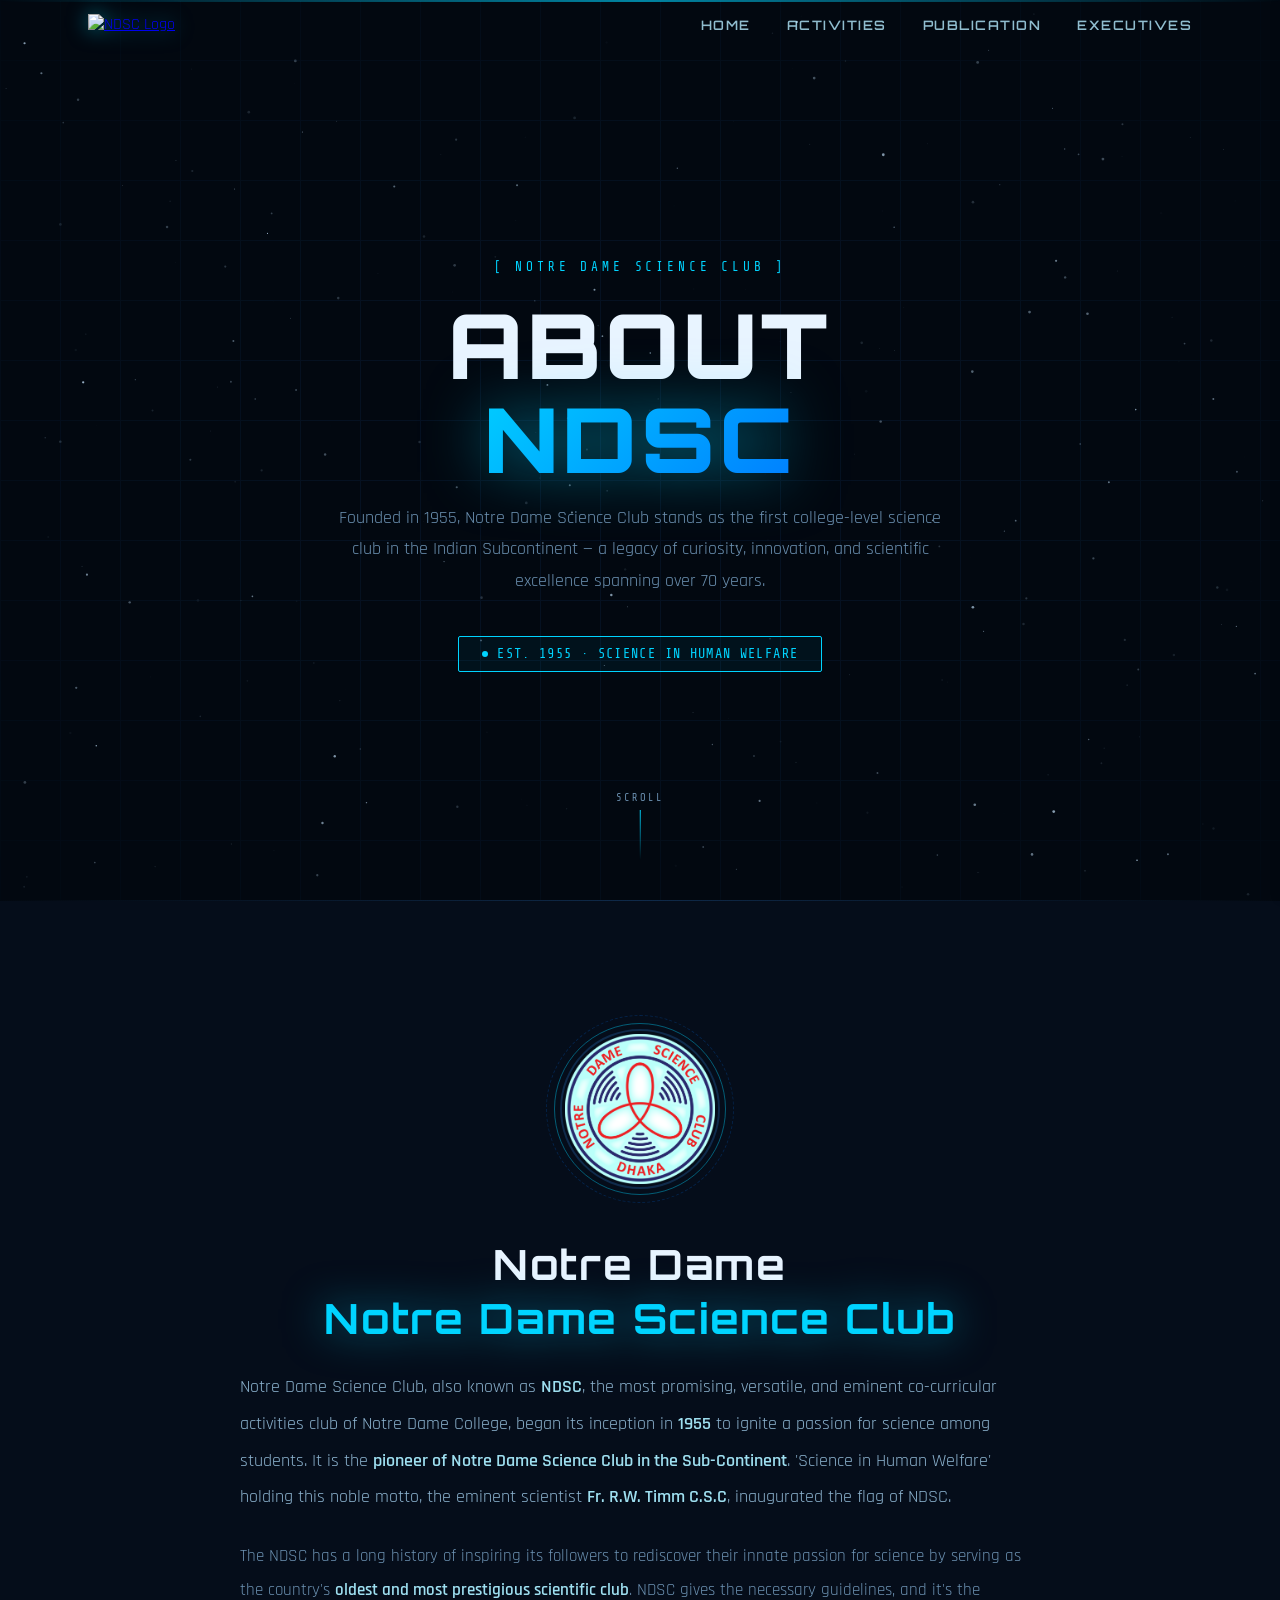
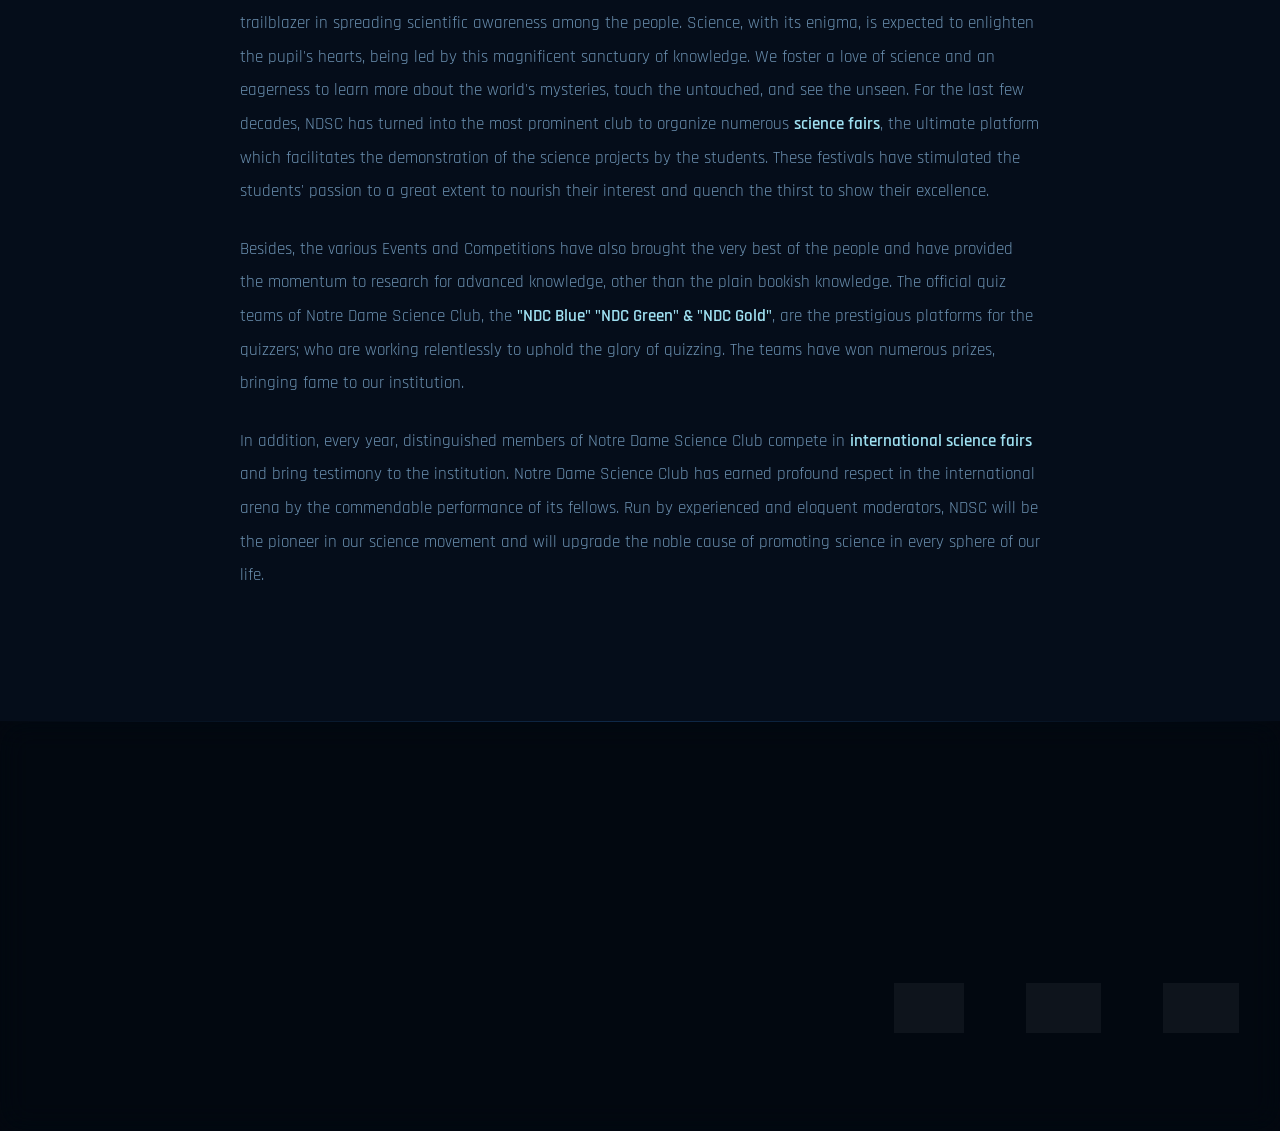
==== about.html @ 69e87bfc "Fixed images of executives, removed fest button" ====
<!DOCTYPE html>
<html lang="en">
<head>
  <meta charset="UTF-8" />
  <meta name="viewport" content="width=device-width, initial-scale=1.0"/>
  <title>About | Notre Dame Science Club</title>
  <link rel="icon" href="images/cropped-logo.png" type="image/png"/>
  <link rel="stylesheet" href="css/nav.css">
  <link rel="stylesheet" href="https://cdnjs.cloudflare.com/ajax/libs/font-awesome/4.7.0/css/font-awesome.min.css">  
  <link rel="stylesheet" href="css/footer.css">
  <script src="js/nav.js" defer></script>

  <link href="https://fonts.googleapis.com/css2?family=Orbitron:wght@400;600;700;900&family=Rajdhani:wght@300;400;500;600;700&family=Share+Tech+Mono&display=swap" rel="stylesheet"/>
  <style>
    :root {
      --bg: #020810;
      --bg2: #050d1a;
      --blue: #00d4ff;
      --blue2: #0077ff;
      --glow: #00d4ff88;
      --white: #e8f4ff;
      --muted: #6a8faf;
      --card: #0a1628cc;
      --border: #0f2a4a;
      --accent: #ff6b35;
    }

    *, *::before, *::after { margin: 0; padding: 0; box-sizing: border-box; }
    html { scroll-behavior: smooth; }
    body { background: var(--bg); color: var(--white); font-family: 'Rajdhani', sans-serif; overflow-x: hidden; cursor: default; }

    #starfield { position: fixed; top: 0; left: 0; width: 100%; height: 100%; z-index: 0; pointer-events: none; }

    .particles { position: fixed; top: 0; left: 0; width: 100%; height: 100%; z-index: 0; pointer-events: none; overflow: hidden; }
    .particle { position: absolute; width: 2px; height: 2px; border-radius: 50%; background: var(--blue); opacity: 0; animation: floatUp var(--dur) linear infinite; animation-delay: var(--delay); left: var(--x); }
    @keyframes floatUp {
      0%   { transform: translateY(100vh) scale(0); opacity: 0; }
      10%  { opacity: 0.6; }
      90%  { opacity: 0.3; }
      100% { transform: translateY(-10vh) scale(1.5); opacity: 0; }
    }

    .hero { position: relative; z-index: 1; min-height: 100vh; display: flex; flex-direction: column; align-items: center; justify-content: center; text-align: center; padding: 6rem 2rem 4rem; overflow: hidden; }
    .hero-grid-overlay { position: absolute; inset: 0; background-image: linear-gradient(var(--border) 1px, transparent 1px), linear-gradient(90deg, var(--border) 1px, transparent 1px); background-size: 60px 60px; opacity: 0.3; mask-image: radial-gradient(ellipse 80% 80% at 50% 50%, black 30%, transparent 100%); }
    .hero-scan { position: absolute; top: 0; left: 0; right: 0; height: 2px; background: linear-gradient(90deg, transparent, var(--blue), transparent); animation: scan 4s linear infinite; opacity: 0.6; }
    @keyframes scan { 0% { top: 0; } 100% { top: 100%; } }
    .hero-tag { font-family: 'Share Tech Mono', monospace; font-size: 0.8rem; color: var(--blue); letter-spacing: 0.3em; text-transform: uppercase; margin-bottom: 1.5rem; opacity: 0; animation: fadeUp 0.8s 0.3s forwards; }
    .hero-tag::before { content: '[ '; }
    .hero-tag::after  { content: ' ]'; }
    .hero-title { font-family: 'Orbitron', monospace; font-size: clamp(2.8rem, 7vw, 6rem); font-weight: 900; line-height: 1.05; letter-spacing: 0.04em; margin-bottom: 1rem; opacity: 0; animation: fadeUp 0.8s 0.5s forwards; }
    .hero-title .line1 { display: block; color: var(--white); }
    .hero-title .line2 { display: block; background: linear-gradient(135deg, var(--blue) 0%, var(--blue2) 100%); -webkit-background-clip: text; background-clip: text; -webkit-text-fill-color: transparent; filter: drop-shadow(0 0 30px var(--glow)); }
    .hero-subtitle { max-width: 620px; font-size: 1.15rem; font-weight: 400; color: var(--muted); line-height: 1.7; margin-bottom: 2.5rem; opacity: 0; animation: fadeUp 0.8s 0.7s forwards; }
    .hero-badge { display: inline-flex; align-items: center; gap: 0.6rem; padding: 0.6rem 1.4rem; border: 1px solid var(--blue); border-radius: 2px; font-family: 'Share Tech Mono', monospace; font-size: 0.85rem; color: var(--blue); background: #00d4ff0d; letter-spacing: 0.1em; opacity: 0; animation: fadeUp 0.8s 0.9s forwards; }
    .hero-badge .dot { width: 6px; height: 6px; border-radius: 50%; background: var(--blue); animation: pulse 1.5s infinite; }
    @keyframes pulse { 0%,100% { opacity: 1; transform: scale(1); } 50% { opacity: 0.4; transform: scale(0.6); } }
    .hero-scroll-indicator { position: absolute; bottom: 2.5rem; left: 50%; transform: translateX(-50%); display: flex; flex-direction: column; align-items: center; gap: 0.4rem; opacity: 0; animation: fadeIn 1s 1.5s forwards; }
    .hero-scroll-indicator span { font-family: 'Share Tech Mono', monospace; font-size: 0.65rem; letter-spacing: 0.2em; color: var(--muted); }
    .scroll-line { width: 1px; height: 50px; background: linear-gradient(180deg, var(--blue) 0%, transparent 100%); animation: scrollLine 2s ease-in-out infinite; }
    @keyframes scrollLine { 0%,100% { opacity: 0.3; transform: scaleY(1); } 50% { opacity: 1; transform: scaleY(1.2); } }

    section { position: relative; z-index: 1; padding: 6rem 2rem; }
    .container { max-width: 1100px; margin: 0 auto; }
    .section-label { font-family: 'Share Tech Mono', monospace; font-size: 0.75rem; letter-spacing: 0.35em; color: var(--blue); text-transform: uppercase; margin-bottom: 0.75rem; display: flex; align-items: center; gap: 0.75rem; }
    .section-label::before { content: ''; display: inline-block; width: 30px; height: 1px; background: var(--blue); }
    .section-title { font-family: 'Orbitron', monospace; font-size: clamp(1.8rem, 4vw, 3rem); font-weight: 700; letter-spacing: 0.03em; line-height: 1.15; margin-bottom: 1rem; }

    .reveal { opacity: 0; transform: translateY(40px); transition: opacity 0.7s ease, transform 0.7s ease; }
    .reveal.visible { opacity: 1; transform: translateY(0); }
    .reveal-delay-1 { transition-delay: 0.1s; }
    .reveal-delay-2 { transition-delay: 0.2s; }
    .reveal-delay-3 { transition-delay: 0.3s; }
    .reveal-delay-4 { transition-delay: 0.4s; }
    .reveal-delay-5 { transition-delay: 0.5s; }

    .divider { width: 100%; height: 1px; background: linear-gradient(90deg, transparent, var(--border), transparent); margin: 0; }

    /* ── HISTORY ── */
    .history-section { background: var(--bg); }
    .history-inner { display: grid; grid-template-columns: 1fr 1fr; gap: 5rem; align-items: center; }
    .history-text p { font-size: 1.05rem; color: var(--muted); line-height: 1.85; margin-bottom: 1.2rem; font-weight: 400; }
    .history-text p strong { color: var(--white); font-weight: 600; }
    .history-stats { display: grid; grid-template-columns: 1fr 1fr; gap: 1.5rem; margin-top: 2rem; }
    .stat-card { border: 1px solid var(--border); background: var(--card); padding: 1.5rem; position: relative; overflow: hidden; transition: border-color 0.3s, transform 0.3s; }
    .stat-card::before { content: ''; position: absolute; top: 0; left: 0; right: 0; height: 2px; background: linear-gradient(90deg, var(--blue2), var(--blue)); transform: scaleX(0); transition: transform 0.4s; }
    .stat-card:hover { border-color: var(--blue); transform: translateY(-3px); }
    .stat-card:hover::before { transform: scaleX(1); }
    .stat-num { font-family: 'Orbitron', monospace; font-size: 2.2rem; font-weight: 900; color: var(--blue); line-height: 1; filter: drop-shadow(0 0 10px var(--glow)); }
    .stat-label { font-size: 0.85rem; color: var(--muted); letter-spacing: 0.05em; margin-top: 0.4rem; font-family: 'Share Tech Mono', monospace; }
    .timeline { position: relative; padding-left: 2rem; }
    .timeline::before { content: ''; position: absolute; left: 0; top: 0; bottom: 0; width: 1px; background: linear-gradient(180deg, var(--blue), transparent); }
    .timeline-item { position: relative; margin-bottom: 2.5rem; }
    .timeline-item::before { content: ''; position: absolute; left: -2rem; top: 0.3rem; width: 9px; height: 9px; border-radius: 50%; background: var(--blue); box-shadow: 0 0 12px var(--glow); transform: translateX(-4px); }
    .timeline-year { font-family: 'Orbitron', monospace; font-size: 0.8rem; font-weight: 700; color: var(--blue); letter-spacing: 0.15em; margin-bottom: 0.3rem; }
    .timeline-event { font-size: 1rem; font-weight: 600; color: var(--white); margin-bottom: 0.25rem; }
    .timeline-desc { font-size: 0.9rem; color: var(--muted); line-height: 1.6; }

    /* ── MOTTO ── */
    .motto-section { background: var(--bg2); text-align: center; padding: 8rem 2rem; }
    .motto-section .container { max-width: 1000px; }
    .motto-ring { width: 160px; height: 160px; border-radius: 50%; border: 2px solid var(--border); margin: 0 auto 3rem; position: relative; display: flex; align-items: center; justify-content: center; }
    .motto-ring::before { content: ''; position: absolute; inset: -8px; border-radius: 50%; border: 1px solid var(--blue); opacity: 0.4; animation: ringRotate 8s linear infinite; }
    .motto-ring::after { content: ''; position: absolute; inset: -16px; border-radius: 50%; border: 1px dashed var(--blue2); opacity: 0.2; animation: ringRotate 14s linear infinite reverse; }
    @keyframes ringRotate { from { transform: rotate(0deg); } to { transform: rotate(360deg); } }
    .motto-ring img { width: 150px; height: 150px; object-fit: contain; }
    .motto-quote { font-family: 'Orbitron', monospace; font-size: clamp(1.6rem, 4vw, 2.6rem); font-weight: 700; color: var(--white); letter-spacing: 0.04em; line-height: 1.3; margin-bottom: 1.5rem; position: relative; }
    .motto-quote .highlight { color: var(--blue); filter: drop-shadow(0 0 20px var(--glow)); }

    /* ── MOTTO DESC — typography-only improvements ── */
    .motto-desc {
      max-width: 800px;
      margin: 0 auto;
      text-align: left;
    }

    .motto-desc p {
      font-size: 1.05rem;
      color: var(--muted);
      line-height: 2;
      margin-bottom: 1.5rem;
      font-weight: 400;
    }
    .motto-desc p:last-child { margin-bottom: 0; }

    /* opener paragraph — slightly brighter, slightly larger */
    .motto-desc p:first-child {
      font-size: 1.12rem;
      color: #8ab0cc;
      line-height: 2.05;
    }

    /* drop cap on the opening letter */
    

    /* key terms */
    .motto-desc strong {
      color: #9edff0;
      font-weight: 600;
    }

    /* ── MV ── */
    .mv-section { background: var(--bg); }
    .mv-grid { display: grid; grid-template-columns: 1fr 1fr; gap: 2rem; }
    .mv-card { border: 1px solid var(--border); background: var(--card); padding: 2.5rem; position: relative; overflow: hidden; transition: border-color 0.3s, transform 0.3s; }
    .mv-card::after { content: ''; position: absolute; bottom: 0; left: 0; right: 0; height: 3px; background: linear-gradient(90deg, var(--blue2), var(--blue), var(--blue2)); background-size: 200% 100%; animation: shimmer 3s linear infinite; opacity: 0; transition: opacity 0.3s; }
    .mv-card:hover { border-color: #00d4ff40; transform: translateY(-4px); }
    .mv-card:hover::after { opacity: 1; }
    @keyframes shimmer { 0% { background-position: 200% 0; } 100% { background-position: -200% 0; } }
    .mv-icon { font-size: 2.5rem; margin-bottom: 1.2rem; filter: drop-shadow(0 0 8px var(--glow)); }
    .mv-card-title { font-family: 'Orbitron', monospace; font-size: 1.2rem; font-weight: 700; color: var(--blue); letter-spacing: 0.06em; margin-bottom: 1rem; }
    .mv-card p { font-size: 1rem; color: var(--muted); line-height: 1.8; }
    .mv-card ul { list-style: none; margin-top: 0.8rem; }
    .mv-card ul li { font-size: 0.95rem; color: var(--muted); padding: 0.4rem 0 0.4rem 1.5rem; position: relative; line-height: 1.6; }
    .mv-card ul li::before { content: '›'; position: absolute; left: 0; color: var(--blue); font-size: 1.1rem; font-weight: 700; }

    /* ── IDEOLOGY ── */
    .ideology-section { background: var(--bg2); }
    .ideology-intro { max-width: 680px; font-size: 1.05rem; color: var(--muted); line-height: 1.8; margin-bottom: 3.5rem; }
    .ideology-grid { display: grid; grid-template-columns: repeat(3, 1fr); gap: 1.5rem; }
    .ideology-card { border: 1px solid var(--border); background: #060f1ecc; padding: 2rem 1.5rem; position: relative; overflow: hidden; transition: border-color 0.35s, transform 0.35s; cursor: default; }
    .ideology-card:hover { border-color: var(--blue); transform: translateY(-6px); }
    .ideology-card-glow { position: absolute; top: -60px; left: 50%; transform: translateX(-50%); width: 120px; height: 120px; border-radius: 50%; background: var(--glow); opacity: 0; transition: opacity 0.4s; filter: blur(30px); pointer-events: none; }
    .ideology-card:hover .ideology-card-glow { opacity: 0.35; }
    .ideology-num { font-family: 'Orbitron', monospace; font-size: 2.8rem; font-weight: 900; color: #00d4ff12; position: absolute; top: 1rem; right: 1.2rem; line-height: 1; letter-spacing: -0.02em; }
    .ideology-icon { font-size: 2rem; margin-bottom: 1rem; }
    .ideology-card-title { font-family: 'Rajdhani', sans-serif; font-size: 1.1rem; font-weight: 700; color: var(--white); margin-bottom: 0.6rem; letter-spacing: 0.04em; }
    .ideology-card p { font-size: 0.9rem; color: var(--muted); line-height: 1.7; }

    /* ── DEPT ── */
    .dept-section { background: var(--bg); }
    .dept-intro { max-width: 600px; font-size: 1.05rem; color: var(--muted); line-height: 1.8; margin-bottom: 3.5rem; }
    .dept-grid { display: grid; grid-template-columns: repeat(5, 1fr); gap: 1.2rem; }
    .dept-card { border: 1px solid var(--border); background: var(--card); padding: 2rem 1rem; text-align: center; position: relative; overflow: hidden; transition: border-color 0.3s, transform 0.3s; }
    .dept-card::before { content: ''; position: absolute; inset: 0; background: linear-gradient(180deg, #00d4ff08 0%, transparent 100%); opacity: 0; transition: opacity 0.3s; }
    .dept-card:hover { border-color: var(--blue); transform: translateY(-5px); }
    .dept-card:hover::before { opacity: 1; }
    .dept-icon { width: 56px; height: 56px; object-fit: contain; margin: 0 auto 1rem; filter: drop-shadow(0 0 6px var(--glow)); transition: filter 0.3s; }
    .dept-card:hover .dept-icon { filter: drop-shadow(0 0 14px var(--glow)); }
    .dept-name { font-family: 'Orbitron', monospace; font-size: 0.7rem; font-weight: 700; letter-spacing: 0.12em; color: var(--blue); text-transform: uppercase; }

    /* ── GOALS ── */
    .goals-section { background: var(--bg2); }
    .goals-list { display: flex; flex-direction: column; gap: 1.2rem; margin-top: 1rem; }
    .goal-item { display: flex; align-items: flex-start; gap: 1.5rem; border: 1px solid var(--border); background: var(--card); padding: 1.8rem 2rem; transition: border-color 0.3s, transform 0.3s; position: relative; overflow: hidden; }
    .goal-item:hover { border-color: var(--blue); transform: translateX(6px); }
    .goal-item::before { content: ''; position: absolute; left: 0; top: 0; bottom: 0; width: 3px; background: linear-gradient(180deg, var(--blue), var(--blue2)); transform: scaleY(0); transition: transform 0.3s; }
    .goal-item:hover::before { transform: scaleY(1); }
    .goal-num { font-family: 'Orbitron', monospace; font-size: 1.4rem; font-weight: 900; color: var(--blue); opacity: 0.5; min-width: 2.5rem; line-height: 1.3; }
    .goal-title { font-family: 'Rajdhani', sans-serif; font-size: 1.1rem; font-weight: 700; color: var(--white); margin-bottom: 0.4rem; letter-spacing: 0.03em; }
    .goal-desc { font-size: 0.95rem; color: var(--muted); line-height: 1.7; }

    @keyframes fadeUp { from { opacity: 0; transform: translateY(30px); } to { opacity: 1; transform: translateY(0); } }
    @keyframes fadeIn { from { opacity: 0; } to { opacity: 1; } }

    @media (max-width: 900px) {
      .history-inner { grid-template-columns: 1fr; gap: 3rem; }
      .mv-grid { grid-template-columns: 1fr; }
      .ideology-grid { grid-template-columns: 1fr 1fr; }
      .dept-grid { grid-template-columns: repeat(3, 1fr); }
      nav { padding: 1rem 1.5rem; }
      .nav-links { gap: 1.2rem; }
    }
    @media (max-width: 600px) {
      .ideology-grid { grid-template-columns: 1fr; }
      .dept-grid { grid-template-columns: repeat(2, 1fr); }
      .history-stats { grid-template-columns: 1fr 1fr; }
      .nav-links { display: none; }
      .motto-desc p:first-child::first-letter { font-size: 2.4rem; }
    }
  </style>
</head>
<body>

<canvas id="starfield"></canvas>
<div class="particles" id="particles"></div>

<section class="hero">
  <div class="hero-grid-overlay"></div>
  <div class="hero-scan"></div>
  <p class="hero-tag">Notre Dame Science Club</p>
  <h1 class="hero-title">
    <span class="line1">ABOUT</span>
    <span class="line2">NDSC</span>
  </h1>
  <p class="hero-subtitle">
    Founded in 1955, Notre Dame Science Club stands as the first college-level
    science club in the Indian Subcontinent — a legacy of curiosity, innovation,
    and scientific excellence spanning over 70 years.
  </p>
  <div class="hero-badge">
    <div class="dot"></div>
    EST. 1955 · SCIENCE IN HUMAN WELFARE
  </div>
  <div class="hero-scroll-indicator">
    <span>SCROLL</span>
    <div class="scroll-line"></div>
  </div>
</section>

<div class="divider"></div>

<section class="motto-section">
  <div class="container">
    <div class="motto-ring reveal">
      <img src="images/NDSC_Logo_Redesign.png" alt="NDSC Logo"/>
    </div>
    <h2 class="motto-quote reveal reveal-delay-1">
      Notre Dame<br/><span class="highlight">Notre Dame Science Club</span>
    </h2>

    <div class="motto-desc reveal reveal-delay-2">
      <p>Notre Dame Science Club, also known as <strong>NDSC</strong>, the most promising, versatile, and eminent co-curricular activities club of Notre Dame College, began its inception in <strong>1955</strong> to ignite a passion for science among students. It is the <strong>pioneer of Notre Dame Science Club in the Sub-Continent</strong>. 'Science in Human Welfare' holding this noble motto, the eminent scientist <strong>Fr. R.W. Timm C.S.C</strong>, inaugurated the flag of NDSC.</p>

      <p>The NDSC has a long history of inspiring its followers to rediscover their innate passion for science by serving as the country's <strong>oldest and most prestigious scientific club</strong>. NDSC gives the necessary guidelines, and it's the trailblazer in spreading scientific awareness among the people. Science, with its enigma, is expected to enlighten the pupil's hearts, being led by this magnificent sanctuary of knowledge. We foster a love of science and an eagerness to learn more about the world's mysteries, touch the untouched, and see the unseen. For the last few decades, NDSC has turned into the most prominent club to organize numerous <strong>science fairs</strong>, the ultimate platform which facilitates the demonstration of the science projects by the students. These festivals have stimulated the students' passion to a great extent to nourish their interest and quench the thirst to show their excellence.</p>

      <p>Besides, the various Events and Competitions have also brought the very best of the people and have provided the momentum to research for advanced knowledge, other than the plain bookish knowledge. The official quiz teams of Notre Dame Science Club, the <strong>"NDC Blue" "NDC Green" &amp; "NDC Gold"</strong>, are the prestigious platforms for the quizzers; who are working relentlessly to uphold the glory of quizzing. The teams have won numerous prizes, bringing fame to our institution.</p>

      <p>In addition, every year, distinguished members of Notre Dame Science Club compete in <strong>international science fairs</strong> and bring testimony to the institution. Notre Dame Science Club has earned profound respect in the international arena by the commendable performance of its fellows. Run by experienced and eloquent moderators, NDSC will be the pioneer in our science movement and will upgrade the noble cause of promoting science in every sphere of our life.</p>
    </div>
  </div>
</section>

<div class="divider"></div>

<script>
  const canvas = document.getElementById('starfield');
  const ctx    = canvas.getContext('2d');
  let stars    = [];

  function resize() { canvas.width = window.innerWidth; canvas.height = window.innerHeight; }
  resize();
  window.addEventListener('resize', () => { resize(); initStars(); });

  function initStars() {
    stars = [];
    const count = Math.floor((canvas.width * canvas.height) / 4000);
    for (let i = 0; i < count; i++) {
      stars.push({ x: Math.random() * canvas.width, y: Math.random() * canvas.height, r: Math.random() * 1.2 + 0.2, o: Math.random() * 0.7 + 0.1, speed: Math.random() * 0.3 + 0.05, twinkle: Math.random() * Math.PI * 2 });
    }
  }
  initStars();

  function drawStars() {
    ctx.clearRect(0, 0, canvas.width, canvas.height);
    stars.forEach(s => {
      s.twinkle += 0.015;
      const alpha = s.o * (0.5 + 0.5 * Math.sin(s.twinkle));
      ctx.beginPath(); ctx.arc(s.x, s.y, s.r, 0, Math.PI * 2);
      ctx.fillStyle = `rgba(200, 230, 255, ${alpha})`; ctx.fill();
      s.y -= s.speed * 0.05;
      if (s.y < 0) { s.y = canvas.height; s.x = Math.random() * canvas.width; }
    });
    requestAnimationFrame(drawStars);
  }
  requestAnimationFrame(drawStars);

  const particleContainer = document.getElementById('particles');
  for (let i = 0; i < 30; i++) {
    const p = document.createElement('div');
    p.className = 'particle';
    p.style.setProperty('--x', Math.random() * 100 + '%');
    p.style.setProperty('--dur', (Math.random() * 15 + 10) + 's');
    p.style.setProperty('--delay', (Math.random() * 15) + 's');
    p.style.width = (Math.random() * 2 + 1) + 'px';
    p.style.height = p.style.width;
    particleContainer.appendChild(p);
  }

  const reveals = document.querySelectorAll('.reveal');
  const observer = new IntersectionObserver((entries) => {
    entries.forEach(e => { if (e.isIntersecting) { e.target.classList.add('visible'); observer.unobserve(e.target); } });
  }, { threshold: 0.12 });
  reveals.forEach(el => observer.observe(el));

  const statObserver = new IntersectionObserver((entries) => {
    entries.forEach(e => {
      if (e.isIntersecting) {
        e.target.querySelectorAll('[data-target]').forEach(n => {
          let start = 0; const target = parseInt(n.dataset.target);
          const step = target / (1800 / 16);
          const suffix = target === 1000 ? '+' : (target === 1 ? 'st' : '');
          const timer = setInterval(() => { start = Math.min(start + step, target); n.textContent = Math.floor(start) + suffix; if (start >= target) clearInterval(timer); }, 16);
        });
        statObserver.unobserve(e.target);
      }
    });
  }, { threshold: 0.3 });
  document.querySelectorAll('.history-stats').forEach(el => statObserver.observe(el));

  let trail = [];
  document.addEventListener('mousemove', (e) => {
    const dot = document.createElement('div');
    dot.style.cssText = `position:fixed;left:${e.clientX}px;top:${e.clientY}px;width:4px;height:4px;border-radius:50%;background:#00d4ff;pointer-events:none;z-index:9999;transform:translate(-50%,-50%);opacity:0.6;transition:opacity 0.5s;`;
    document.body.appendChild(dot); trail.push(dot);
    setTimeout(() => { dot.style.opacity = '0'; }, 50);
    setTimeout(() => { dot.remove(); trail = trail.filter(d => d !== dot); }, 600);
  });
</script>
  <div id="footer-placeholder"></div>
  <script src="js/footer.js"></script>
</body>
</html>
---- css/nav.css ----
@import url('https://fonts.googleapis.com/css2?family=Orbitron:wght@400;600;800&family=Exo+2:wght@300;400;600&display=swap');

* { box-sizing: border-box; }

* { box-sizing: border-box; }

.site-header {
  position: fixed;
  top: 0;
  left: 0;
  width: 100%;
  z-index: 9000;
  transition: 0.4s, backdrop-filter 0.4s;
}

.site-header.scrolled {
  background: #2f6df6;
  background: rgba(11, 108, 187, 0.411); 
  backdrop-filter: blur(10px);
  border-bottom: none;
}

.header-inner {
  max-width: 1200px;
  margin: auto;
  display: flex;
  align-items: center;
  justify-content: space-between;
  padding: 14px 48px;
}

.header-logo img {
  width: 52px;
  height: 52px;
  object-fit: contain;
  filter: drop-shadow(0 0 10px rgba(0,220,255,0.5));
  transition: filter 0.3s;
}

.header-logo img:hover {
  filter: drop-shadow(0 0 18px rgba(0,220,255,0.9));
}

.site-nav {
  display: flex;
  align-items: center;
  gap: 36px;
}

.site-nav a,
.mobile-nav a {
  font-family: 'Orbitron', sans-serif !important;
  font-size: 13px;
  font-weight: 600;
  letter-spacing: 1.5px;
  text-transform: uppercase;
  color: rgba(180,235,255,0.8);
  text-decoration: none;
  position: relative;
  /* padding-bottom: 4px; */
  transition: color 0.3s;
}
.fest-nav-btn {
  padding: 10px 16px;
  border-radius: 8px;
  background: linear-gradient(45deg, #00eaff, #0077ff);
  color: rgb(0, 0, 0) !important;
  font-weight: bold;
display: inline-flex;
justify-content: center;
align-items: center;
}
.site-nav a::after {
  content: '';
  position: absolute;
  bottom: 0;
  left: 0;
  width: 0;
  height: 2px;
  background: linear-gradient(90deg, #00e8ff, #2f6df6);
  border-radius: 2px;
  transition: width 0.3s ease;
}

.site-nav a:hover,
.site-nav a.active {
  color: #00e8ff !important;
}

.site-nav a:hover::after,
.site-nav a.active::after {
  width: 100%;
}

.hamburger {
  display: none;
  flex-direction: column;
  gap: 5px;
  cursor: pointer;
  background: none;
  border: none;
  padding: 4px;
  z-index: 9100mo;
}

.hamburger span {
  display: block;
  width: 26px;
  height: 2px;
  background: #00e8ff;
  border-radius: 2px;
  transition: all 0.35s ease;
}

.hamburger.open span:nth-child(1) { transform: translateY(7px) rotate(45deg); }
.hamburger.open span:nth-child(2) { opacity: 0; transform: scaleX(0); }
.hamburger.open span:nth-child(3) { transform: translateY(-7px) rotate(-45deg); }

/* The Mobile Sidebar Container */
#mobileNav {
  position: fixed;
  top: 0;
  right: 0;
  width: 280px;          /* Width of the sidebar */
  height: 100vh;         /* Full viewport height */
    background: rgba(11, 108, 187, 0.411); 
  backdrop-filter: blur(10px);
 /* Change to your theme color */
  z-index: 1000;
  display: flex;
  flex-direction: column;
  padding: 80px 20px;    /* Top padding to clear the header */
  box-shadow: -2px 0 10px rgba(0,0,0,0.1);
  border-radius: 5px;
  
  /* The Secret Sauce: Start off-screen to the right */
  transform: translateX(100%);
  transition: transform 0.3s ease-in-out;
}

/* When the JavaScript adds the .open class */
#mobileNav.open {
  transform: translateX(0);
}

/* Styling the links inside the sidebar */
#mobileNav a {
  text-decoration: none;
  color: #a4afb1;
  font-size: 1.2rem;
  padding: 15px 0;
  border-bottom: 1px solid #eee;
}

#mobileNav a.active {
  color: #00b7ff; /* Highlight color for current page */
  font-weight: bold;
}
@media (max-width: 768px) {
  .header-inner {
    padding: 14px 24px;
  }

  .site-nav {
    display: none;
  }

  .hamburger {
    display: flex;
  }
}

@media (max-width: 480px) {
  .header-inner {
    padding: 12px 16px;
  }

  .header-logo img {
    width: 42px;
    height: 42px;
  }
  #mobileNav {
    max-width:50vw;
  }
  #mobileNav a {
    font-size: .8rem;
  }
}
---- css/footer.css ----
/* FOOTER */

.space-footer{
position:relative;
background: transparent;
backdrop-filter: blur(15px);
padding:80px 20px 40px;
color:white;
overflow:hidden;
}

/* STAR BACKGROUND */

.footer-stars{
position:absolute;
top:0;
left:0;
width:100%;
height:100%;
background-image:
radial-gradient(white 1px, transparent 1px),
radial-gradient(white 1px, transparent 1px);
background-size:40px 40px;
background-position:0 0,20px 20px;
opacity:0.12;
animation:starMove 80s linear infinite;
z-index:0;
}


/* CONTAINER */
.footer-container {
  display: grid;
  grid-template-columns: repeat(3, 1.5fr);
  gap: 40px;
}
/* .footer-container{
position:relative;
z-index:2;
max-width:1200px;
margin:auto;
display:grid;
grid-template-columns:1fr 1fr 1fr;
gap:40px;
align-items:center;
} */

/* LINKS */

.footer-links{
display:flex;
flex-direction:column;
gap:28px;
margin-left: 100px;
margin-right: 0px;
position:relative;
z-index:2;
cursor: pointer;
}

.footer-links h3{
color:#00eaff;
margin-bottom:10px;
}

.footer-links a{
color:#ccefff;
text-decoration:none;
transition:0.3s;
}

.footer-links a:hover{
color:#00eaff;
}

/* LOGO CENTER */

.footer-logo{
text-align:center;
}

.footer-logo img{
width:80px;
margin-bottom:10px;
}

.footer-logo h2{
margin-bottom:15px;
color:#00eaff;
}

/* DEVELOPERS BUTTON */

.dev-btn{
display:inline-block;
padding:10px 20px;
border-radius:10px;
background:linear-gradient(45deg,#00eaff,#0077ff);
color:white;
text-decoration:none;
font-weight:bold;
transition:0.3s;
position: relative;
z-index: 200;
cursor: pointer;
}

.dev-btn:hover{
box-shadow:0 0 20px #00eaff;
transform:translateY(-3px);
}

/* CONTACT */

.footer-contact h3{
color:#00eaff;
margin-bottom:10px;
}

.footer-contact p{
color:#ccefff;
margin-bottom:8px;
line-height:1.6;
}

/* BOTTOM */

.footer-bottom{
margin-top:20px;
text-align:center;
border-top:1px solid rgba(255,255,255,0.1);
padding-top:20px;
font-size:14px;
color:#9fdcff;
}


/* Container */
.social-buttons {
  display: flex;
  gap: 20px;
  justify-content: space-around;
  margin-top: 30px;
}

/* Base Button */
.btn {
  position: relative;
  padding: 14px 28px;
  border-radius: 24px;
  text-decoration: none;
  color: white;
  font-weight: 600;
  letter-spacing: 0.5px;
  overflow: hidden;
  transition: 0.4s ease;
  backdrop-filter: blur(6px);
  text-align: center;
}

/* Glow layer */
.btn::before {
  content: "";
  position: absolute;
  inset: -2px;
  border-radius: 14px;
  z-index: -1;
  filter: blur(12px);
  opacity: 0.7;
  transition: 0.4s;
}

/* Inner shine */
.btn::after {
  content: "";
  position: absolute;
  inset: 0;
  border-radius: 12px;
  background: rgba(255,255,255,0.05);
}

/* FACEBOOK */
.facebook {
  background: linear-gradient(135deg, #0db2e5, #1b2cff, #091a3a);
}
.linkedin {
  background: linear-gradient(135deg, #0077b5, #00a0dc, #005a87);
}

.fest-btn {
  margin-top:20px;
  background: linear-gradient(135deg, #0d7de5, #d11bff, #b81e40);
  animation: gradientShift 6s ease infinite;
  font-family: "Orbitron", sans-serif;
  padding: 10px 12px;
  font-size: 10pt;
  width: min(220px, 100%);
}
.fest-btn:hover {
  border-color: #9c30fe;
  /* Animation triggered on hover */
  animation: glow-pulse 1.5s infinite;
}

/* Keyframes for the pulsing effect */
@keyframes glow-pulse {
  0% {
    box-shadow: 0 0 5px rgba(202, 16, 202, 0.5), 0 0 10px rgba(201, 11, 90, 0.3);
  }
  50% {
    box-shadow: 0 0 20px rgba(156, 48, 254, 0.7), 0 0 30px rgba(156, 48, 254, 0.5);
  }
  100% {
    box-shadow: 0 0 5px rgba(218, 14, 173, 0.5), 0 0 10px rgba(4, 177, 177, 0.3);
  }
}
.facebook::before {
  background: linear-gradient(135deg, #0db2e5, #4facfe);
}

/* INSTAGRAM */
.instagram {
  background: linear-gradient(135deg, #0db2e5, #a855f7, #ff2e88);
}

.instagram::before {
  background: linear-gradient(135deg, #0db2e5, #ff2e88, #a855f7);
}

/* Hover Effects */
.btn:hover {
  transform: translateY(-4px) scale(1.05);
}

.btn:hover::before {
  opacity: 1;
  filter: blur(18px);
}

/* Animated gradient (optional) */
.instagram,
.facebook,
.fest-btn {
  background-size: 200% 200%;
  animation: gradientShift 6s ease infinite;
}

@keyframes gradientShift {
  0% { background-position: 0% 50%; }
  50% { background-position: 100% 50%; }
  100% { background-position: 0% 50%; }
}


/* LARGE TABLET / SMALL LAPTOP */
@media (max-width: 900px) {
  .footer-container {
    grid-template-columns: 1fr 1fr;
    gap: 25px;
  }

  .footer-logo {
    grid-column: span 2;
    text-align: center;
  }
}
/* TABLET */

/* TABLET */
@media (max-width: 680px) {
  .footer-container {
    grid-template-columns: 1fr 1fr;
    gap: 20px;
  }

  .footer-logo {
    grid-column: span 2;
    text-align: center;
  }
}/* MOBILE */

/* MOBILE */
@media (max-width: 480px) {

  .space-footer {
    padding: 60px 15px 25px;
  }

  .footer-container {
    grid-template-columns: 1fr;
    text-align: center;
    gap: 25px;
  }

  .footer-logo {
    grid-column: span 1;
  }

  .footer-logo img {
    width: 60px;
    margin: 0 auto;
  }

  .footer-links {
    display: flex;
    flex-direction: column;
    align-items: center;
    justify-content: center;
    text-align: center;
    margin: 0 auto;
    padding: 0;
    gap:8px   
  }

  .footer-links a {
    display: block;
    margin: 5px 0;
  }

  .footer-contact {
    text-align: center;
  }

  /* 🔥 CRITICAL: prevent overflow */
  .footer-container > * {
    max-width: 100%;
    word-wrap: break-word;
  }
}
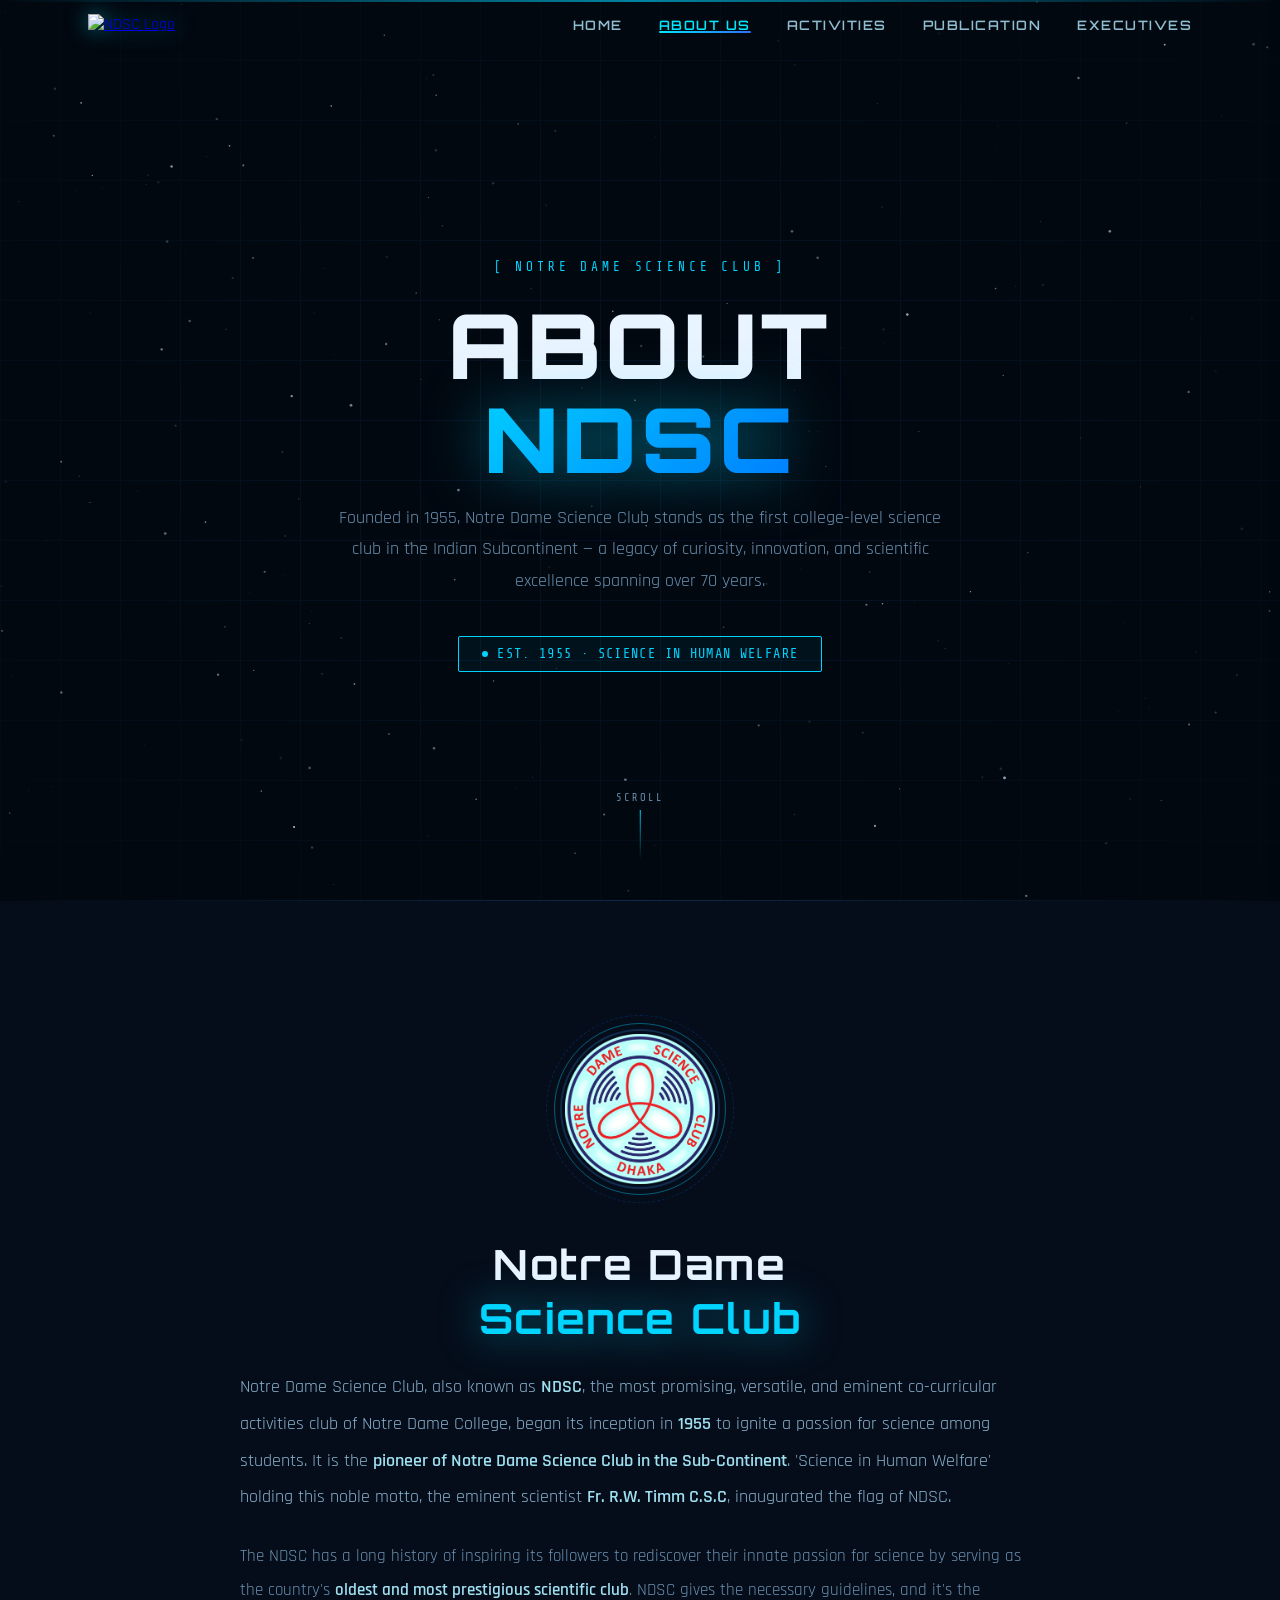
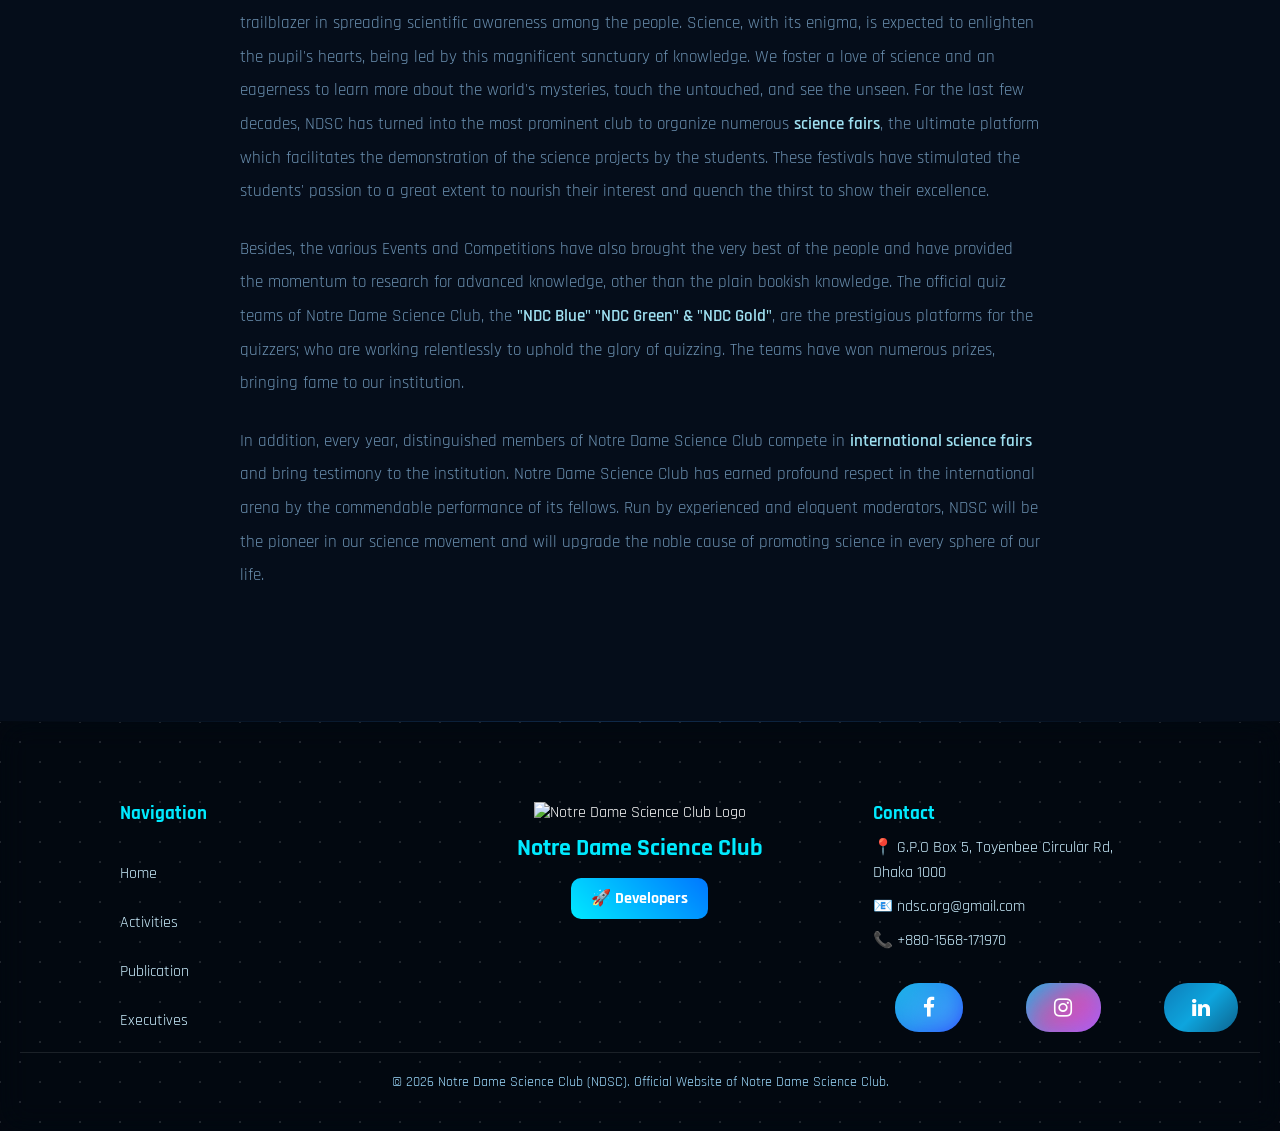
==== commit 55c9f33c: "Update about.html" ====
--- a/about.html
+++ b/about.html
@@ -245,7 +245,7 @@
       <img src="images/NDSC_Logo_Redesign.png" alt="NDSC Logo"/>
     </div>
     <h2 class="motto-quote reveal reveal-delay-1">
-      Notre Dame<br/><span class="highlight">Notre Dame Science Club</span>
+      Notre Dame<br/><span class="highlight">Science Club</span>
     </h2>
 
     <div class="motto-desc reveal reveal-delay-2">
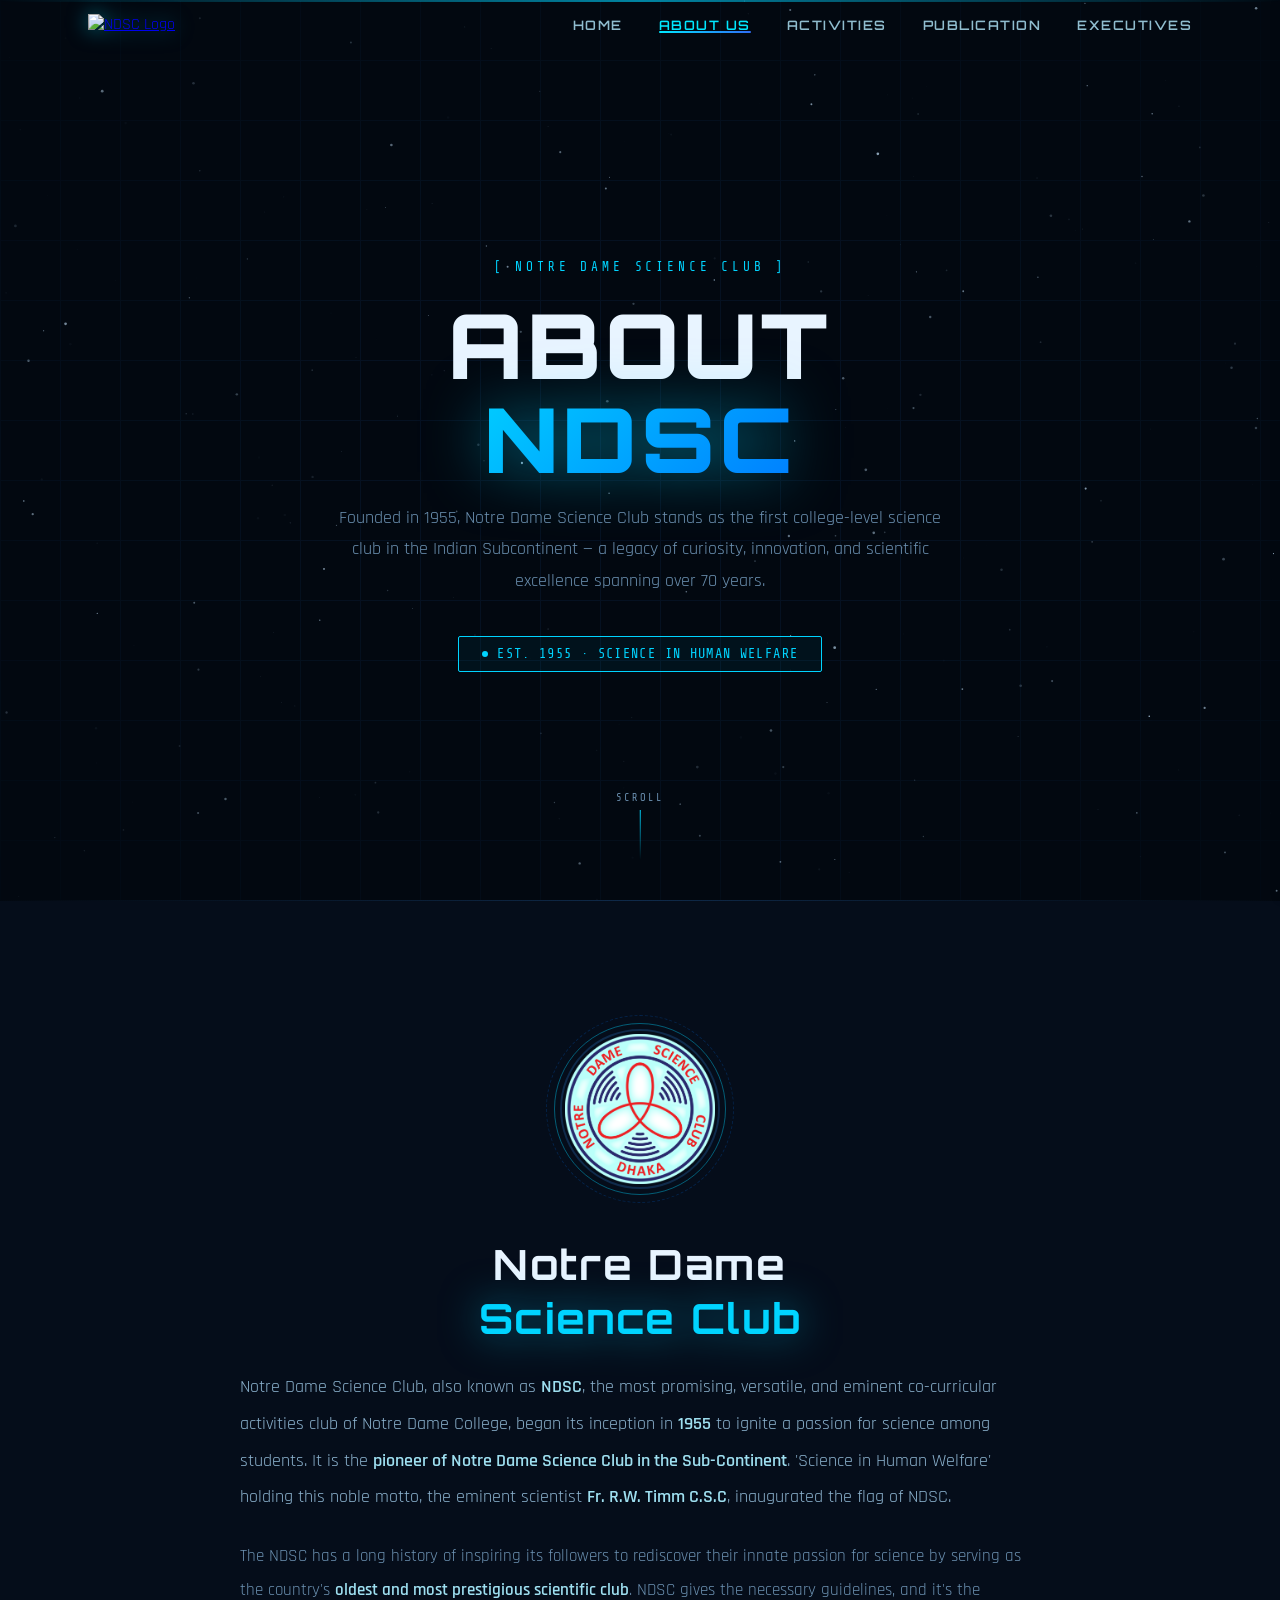
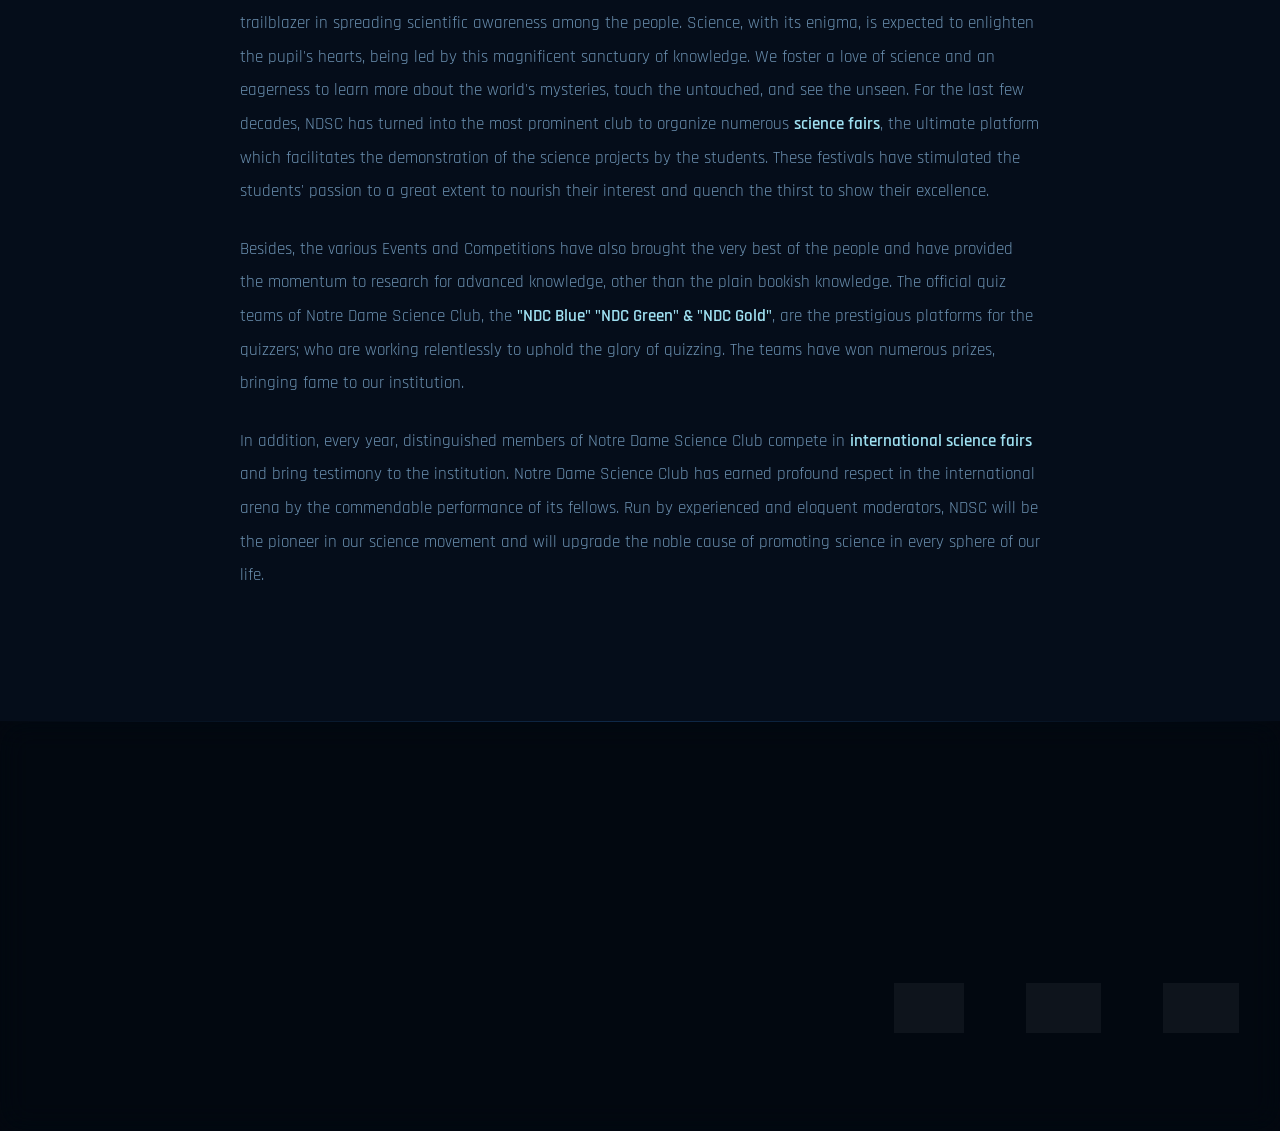
==== commit 97909080: "Update about.html" ====
--- a/about.html
+++ b/about.html
@@ -4,6 +4,7 @@
   <meta charset="UTF-8" />
   <meta name="viewport" content="width=device-width, initial-scale=1.0"/>
   <title>About | Notre Dame Science Club</title>
+  <link rel="canonical" href="https://ndscbd.net/about.html">
   <link rel="icon" href="images/cropped-logo.png" type="image/png"/>
   <link rel="stylesheet" href="css/nav.css">
   <link rel="stylesheet" href="https://cdnjs.cloudflare.com/ajax/libs/font-awesome/4.7.0/css/font-awesome.min.css">  
